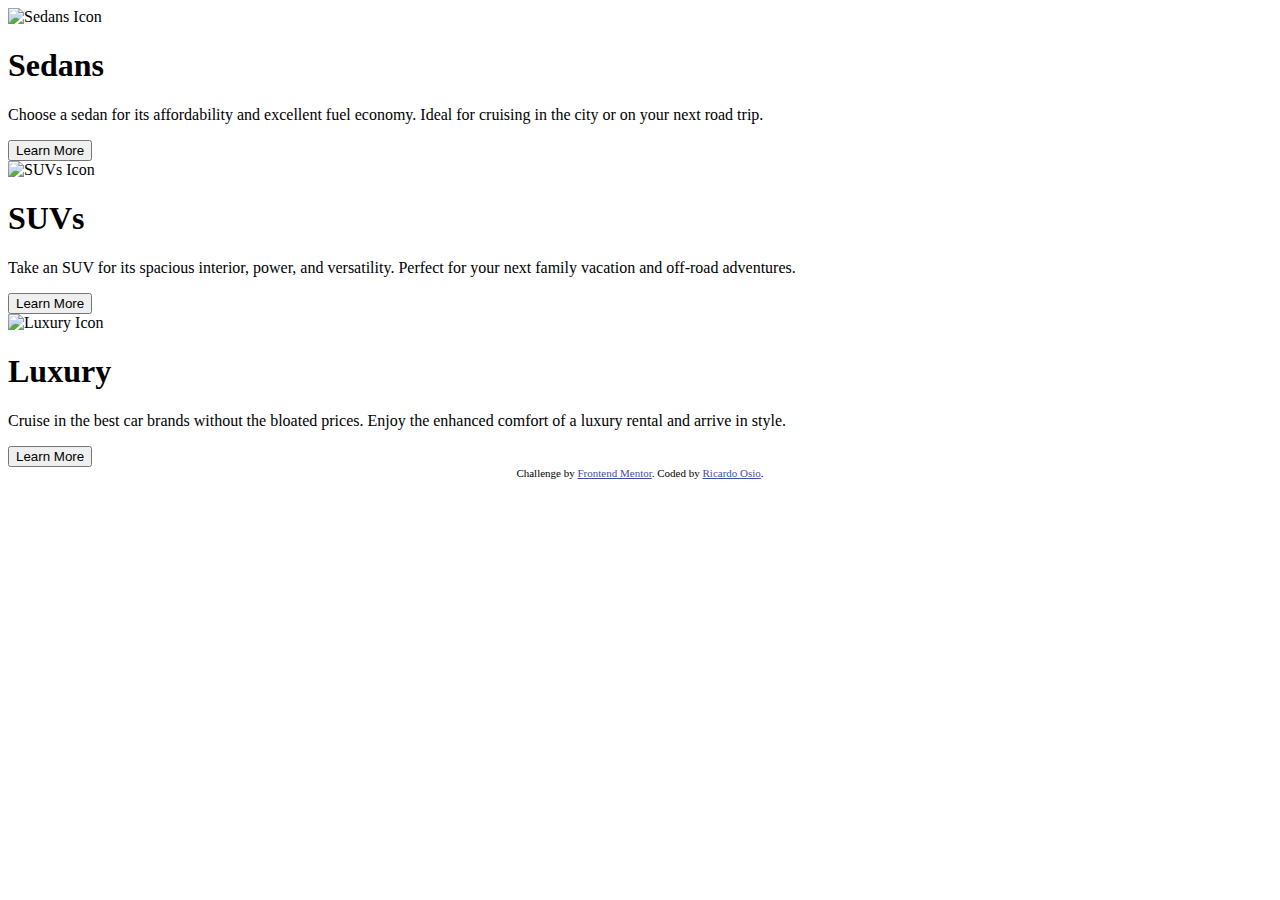
==== index.html @ 643d04ec "Rename 3-column-preview-card-component-main/index.html to index.html" ====
<!DOCTYPE html>
<html lang="en">
<head>
  <meta charset="UTF-8">
  <meta name="viewport" content="width=device-width, initial-scale=1.0"> <!-- displays site properly based on user's device -->

  <link rel="icon" type="image/png" sizes="32x32" href="./images/favicon-32x32.png">
  <link rel="stylesheet" href="style.css">
  <link rel="stylesheet" href="https://fonts.googleapis.com/css?family=Lexend+Deca">
  <link rel="stylesheet" href="https://fonts.googleapis.com/css?family=Big+Shoulders+Display">
  
  <title>Frontend Mentor | 3-column preview card component</title>

  <!-- Feel free to remove these styles or customise in your own stylesheet 👍 -->
  <style>
    .attribution { font-size: 11px; text-align: center; }
    .attribution a { color: hsl(228, 45%, 44%); }
  </style>
</head>
<body>
  <div id="columns">
      <div class="column orange">
          <img src="images/icon-sedans.svg" alt="Sedans Icon">
          <h1>Sedans</h1>
          <p>Choose a sedan for its affordability and excellent fuel economy. Ideal for cruising in the city 
  or on your next road trip.</p>
          <a href=""><button>Learn More</button></a>
      </div>

      <div class="column cyan">
        <img src="images/icon-suvs.svg" alt="SUVs Icon">
        <h1>SUVs</h1>
        <p>Take an SUV for its spacious interior, power, and versatility. Perfect for your next family vacation 
  and off-road adventures.</p>
        <a href=""><button>Learn More</button></a>
      </div>

      <div class="column dark">
        <img src="images/icon-luxury.svg" alt="Luxury Icon">
        <h1>Luxury</h1>
        <p>Cruise in the best car brands without the bloated prices. Enjoy the enhanced comfort of a luxury 
  rental and arrive in style.</p>
        <a href=""><button>Learn More</button></a>
      </div>
    </div>

  <div class="attribution">
    Challenge by <a href="https://www.frontendmentor.io?ref=challenge" target="_blank">Frontend Mentor</a>. 
    Coded by <a href="https://www.frontendmentor.io/profile/Rich15">Ricardo Osio</a>.
  </div>
</body>
</html>
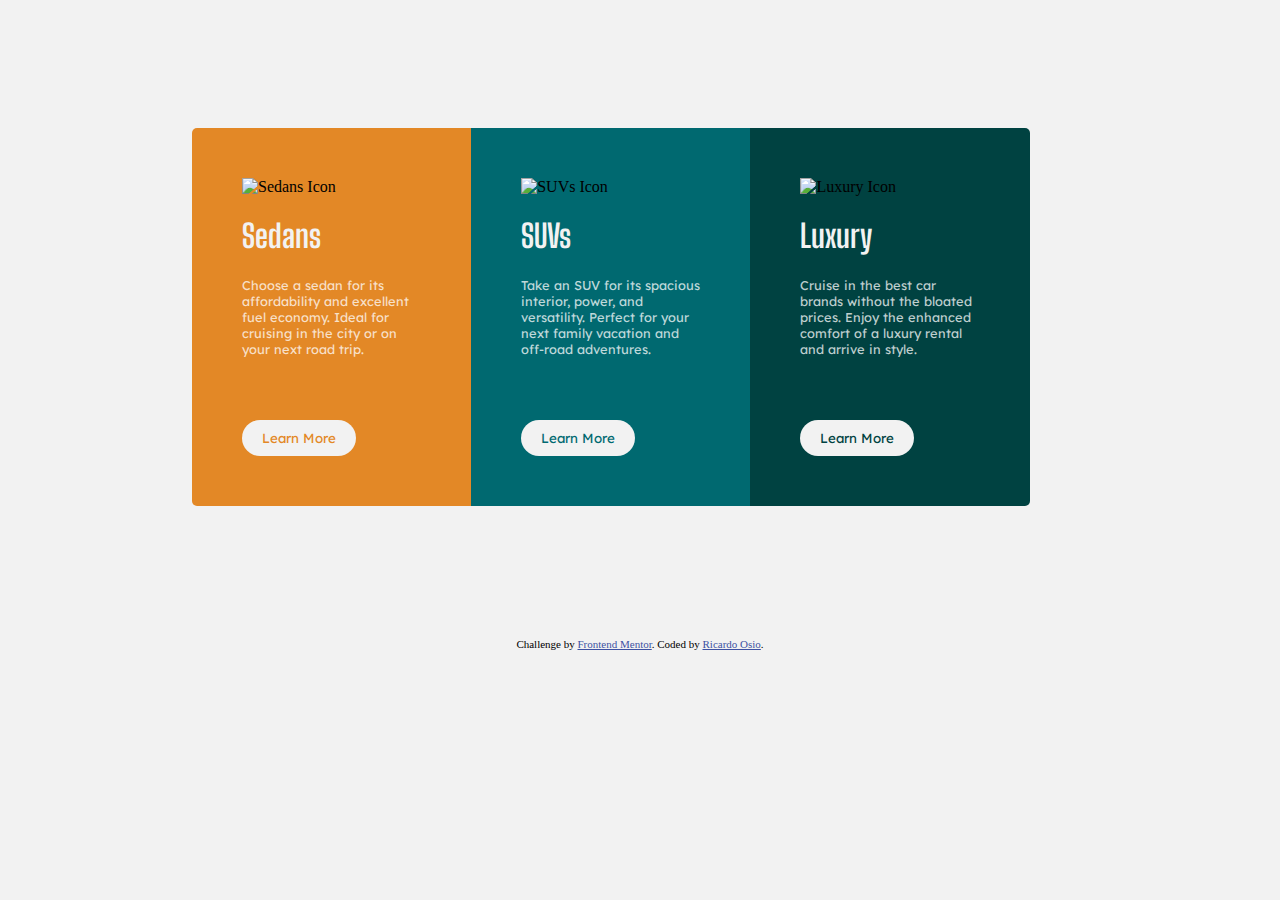
==== commit 56862d26: "Update index.html" ====
--- a/index.html
+++ b/index.html
@@ -20,7 +20,7 @@
 <body>
   <div id="columns">
       <div class="column orange">
-          <img src="images/icon-sedans.svg" alt="Sedans Icon">
+          <img src="3-column-preview-card-component-main/images/icon-sedans.svg" alt="Sedans Icon">
           <h1>Sedans</h1>
           <p>Choose a sedan for its affordability and excellent fuel economy. Ideal for cruising in the city 
   or on your next road trip.</p>
@@ -28,7 +28,7 @@
       </div>
 
       <div class="column cyan">
-        <img src="images/icon-suvs.svg" alt="SUVs Icon">
+        <img src="3-column-preview-card-component-main/images/icon-suvs.svg" alt="SUVs Icon">
         <h1>SUVs</h1>
         <p>Take an SUV for its spacious interior, power, and versatility. Perfect for your next family vacation 
   and off-road adventures.</p>
@@ -36,7 +36,7 @@
       </div>
 
       <div class="column dark">
-        <img src="images/icon-luxury.svg" alt="Luxury Icon">
+        <img src="3-column-preview-card-component-main/images/icon-luxury.svg" alt="Luxury Icon">
         <h1>Luxury</h1>
         <p>Cruise in the best car brands without the bloated prices. Enjoy the enhanced comfort of a luxury 
   rental and arrive in style.</p>
--- a/style.css
+++ b/style.css
@@ -0,0 +1,122 @@
+body {
+    margin: 0;
+    padding: 0;
+    text-align: center;
+    background-color: hsl(0, 0%, 95%);
+}
+
+div {
+    display: inline-block;
+}
+
+p {
+    text-align: left;
+    color:  hsla(0, 0%, 100%, 0.75);
+    font-family: "Lexend Deca", sans-serif;
+    font-weight: 400;
+    font-size: 0.8em;
+}
+
+h1 {
+    text-align: left;
+    color: hsl(0, 0%, 95%);
+    font-family: "Big Shoulders Display", sans-serif;
+    font-weight: 700;
+    font-size: 2em;
+}
+
+button {
+    border-radius: 20px;
+    border: none;
+    background-color: hsl(0, 0%, 95%);
+    margin-top: 50px;
+    padding: 10px 20px;
+    width: auto;
+    font-family: "Lexend Deca", sans-serif;
+    cursor: pointer;
+}
+
+.orange button {
+    color: hsl(31, 77%, 52%);
+    text-decoration: none;
+}
+
+.orange button:hover {
+    color: hsl(0, 0%, 95%);
+    background-color: hsl(31, 77%, 52%);
+    border: 2px solid white;
+}
+
+.cyan button {
+    color: hsl(184, 100%, 22%);
+    text-decoration: none;
+}
+
+.cyan button:hover {
+    color: hsl(0, 0%, 95%);
+    background-color: hsl(184, 100%, 22%);
+    border: 2px solid white;
+}
+.dark button {
+    color: hsl(179, 100%, 13%);
+    text-decoration: none;
+}
+
+.dark button:hover {
+    color: hsl(0, 0%, 95%);
+    background-color: hsl(179, 100%, 13%);
+    border: 2px solid white;
+}
+
+#columns {
+    margin: 10% 15%;
+    padding: 0;
+    height: auto;
+    display: flex;
+    flex-direction: row;
+}
+
+.column {
+    text-align: left;
+    display: inline-block;
+    width: 20%;
+    padding: 50px;
+    margin: 0;
+}
+
+.orange {
+    background-color: hsl(31, 77%, 52%);
+    border-radius: 5px 0 0 5px;
+    margin-right: 0;
+}
+
+.cyan {
+    background-color: hsl(184, 100%, 22%);
+    border-radius: 0;
+    margin-right: 0;
+}
+
+.dark {
+    background-color: hsl(179, 100%, 13%);
+    border-radius: 0 5px 5px 0;
+    
+}
+
+@media screen and (max-width: 520px) {
+    #columns {
+        margin: 5px;
+        flex-direction: column;
+    }
+
+    .column {
+        width: 70%;
+    }
+
+    .orange {
+        border-radius: 5px 5px 0 0;
+    }
+
+    .dark {
+        border-radius: 0 0 5px 5px;
+    }
+}
